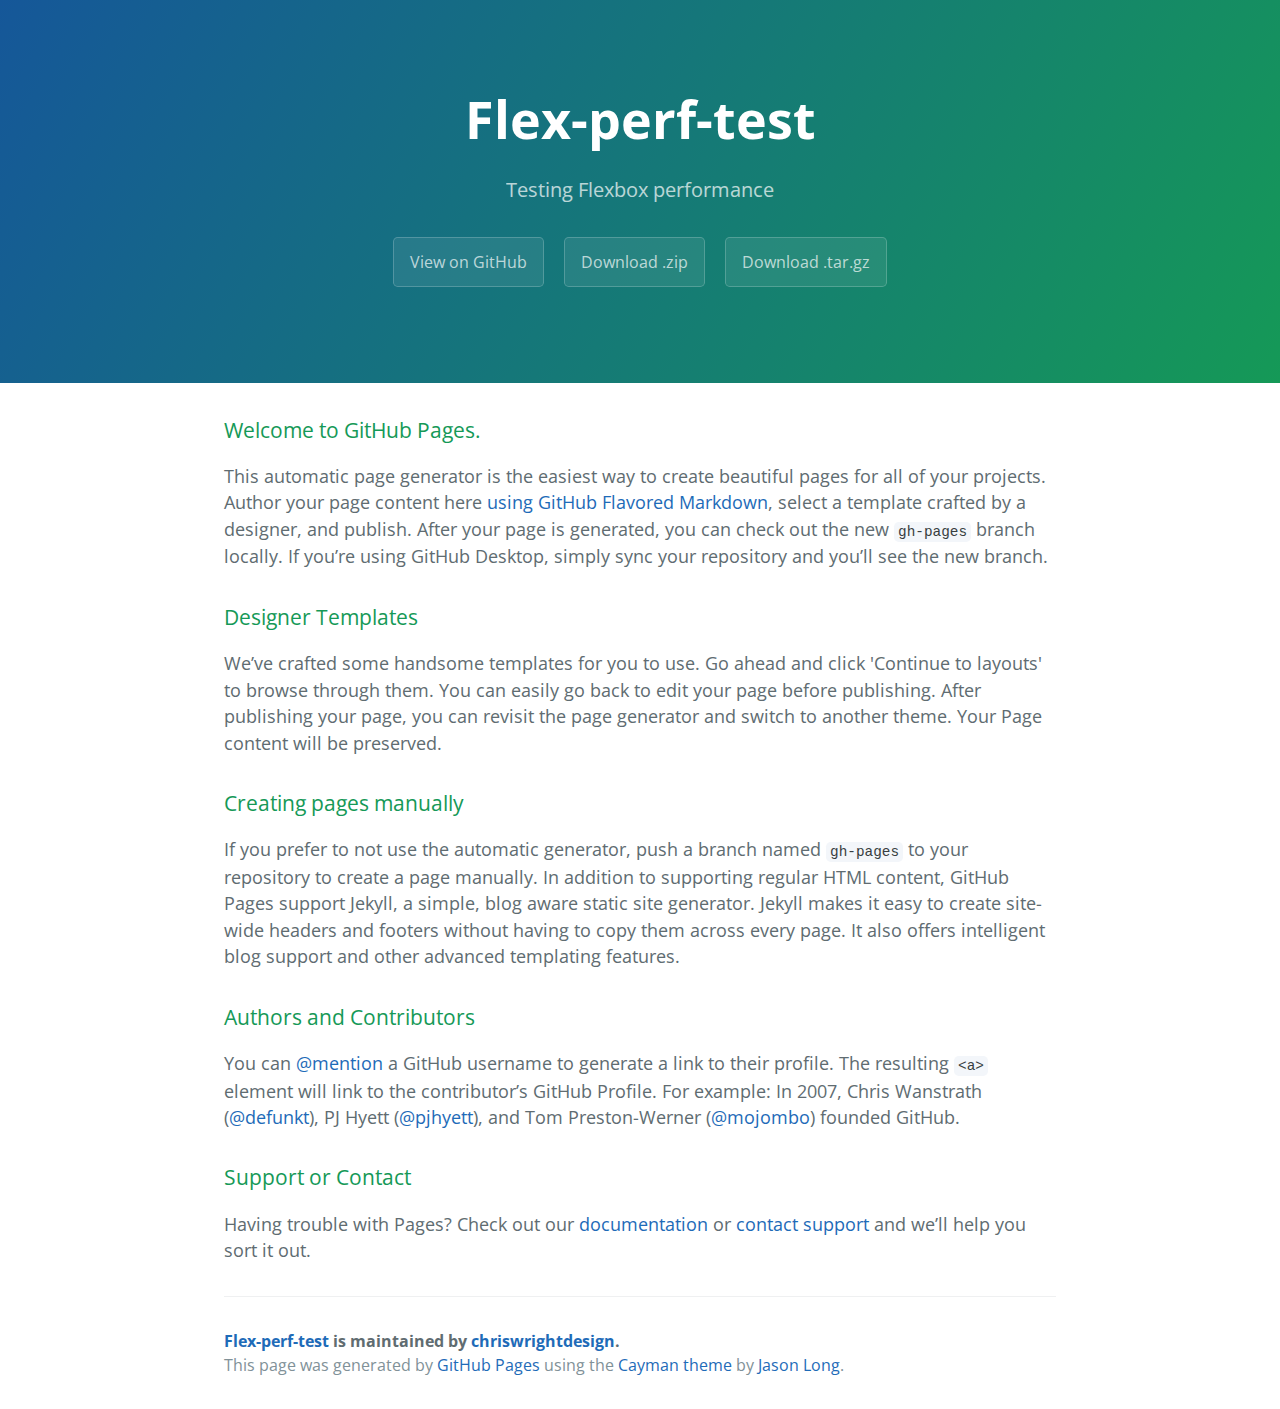
==== index.html @ 0414fbef "Create gh-pages branch via GitHub" ====
<!DOCTYPE html>
<html lang="en-us">
  <head>
    <meta charset="UTF-8">
    <title>Flex-perf-test by chriswrightdesign</title>
    <meta name="viewport" content="width=device-width, initial-scale=1">
    <link rel="stylesheet" type="text/css" href="stylesheets/normalize.css" media="screen">
    <link href='https://fonts.googleapis.com/css?family=Open+Sans:400,700' rel='stylesheet' type='text/css'>
    <link rel="stylesheet" type="text/css" href="stylesheets/stylesheet.css" media="screen">
    <link rel="stylesheet" type="text/css" href="stylesheets/github-light.css" media="screen">
  </head>
  <body>
    <section class="page-header">
      <h1 class="project-name">Flex-perf-test</h1>
      <h2 class="project-tagline">Testing Flexbox performance</h2>
      <a href="https://github.com/chriswrightdesign/flex-perf-test" class="btn">View on GitHub</a>
      <a href="https://github.com/chriswrightdesign/flex-perf-test/zipball/master" class="btn">Download .zip</a>
      <a href="https://github.com/chriswrightdesign/flex-perf-test/tarball/master" class="btn">Download .tar.gz</a>
    </section>

    <section class="main-content">
      <h3>
<a id="welcome-to-github-pages" class="anchor" href="#welcome-to-github-pages" aria-hidden="true"><span aria-hidden="true" class="octicon octicon-link"></span></a>Welcome to GitHub Pages.</h3>

<p>This automatic page generator is the easiest way to create beautiful pages for all of your projects. Author your page content here <a href="https://guides.github.com/features/mastering-markdown/">using GitHub Flavored Markdown</a>, select a template crafted by a designer, and publish. After your page is generated, you can check out the new <code>gh-pages</code> branch locally. If you’re using GitHub Desktop, simply sync your repository and you’ll see the new branch.</p>

<h3>
<a id="designer-templates" class="anchor" href="#designer-templates" aria-hidden="true"><span aria-hidden="true" class="octicon octicon-link"></span></a>Designer Templates</h3>

<p>We’ve crafted some handsome templates for you to use. Go ahead and click 'Continue to layouts' to browse through them. You can easily go back to edit your page before publishing. After publishing your page, you can revisit the page generator and switch to another theme. Your Page content will be preserved.</p>

<h3>
<a id="creating-pages-manually" class="anchor" href="#creating-pages-manually" aria-hidden="true"><span aria-hidden="true" class="octicon octicon-link"></span></a>Creating pages manually</h3>

<p>If you prefer to not use the automatic generator, push a branch named <code>gh-pages</code> to your repository to create a page manually. In addition to supporting regular HTML content, GitHub Pages support Jekyll, a simple, blog aware static site generator. Jekyll makes it easy to create site-wide headers and footers without having to copy them across every page. It also offers intelligent blog support and other advanced templating features.</p>

<h3>
<a id="authors-and-contributors" class="anchor" href="#authors-and-contributors" aria-hidden="true"><span aria-hidden="true" class="octicon octicon-link"></span></a>Authors and Contributors</h3>

<p>You can <a href="https://help.github.com/articles/basic-writing-and-formatting-syntax/#mentioning-users-and-teams" class="user-mention">@mention</a> a GitHub username to generate a link to their profile. The resulting <code>&lt;a&gt;</code> element will link to the contributor’s GitHub Profile. For example: In 2007, Chris Wanstrath (<a href="https://github.com/defunkt" class="user-mention">@defunkt</a>), PJ Hyett (<a href="https://github.com/pjhyett" class="user-mention">@pjhyett</a>), and Tom Preston-Werner (<a href="https://github.com/mojombo" class="user-mention">@mojombo</a>) founded GitHub.</p>

<h3>
<a id="support-or-contact" class="anchor" href="#support-or-contact" aria-hidden="true"><span aria-hidden="true" class="octicon octicon-link"></span></a>Support or Contact</h3>

<p>Having trouble with Pages? Check out our <a href="https://help.github.com/pages">documentation</a> or <a href="https://github.com/contact">contact support</a> and we’ll help you sort it out.</p>

      <footer class="site-footer">
        <span class="site-footer-owner"><a href="https://github.com/chriswrightdesign/flex-perf-test">Flex-perf-test</a> is maintained by <a href="https://github.com/chriswrightdesign">chriswrightdesign</a>.</span>

        <span class="site-footer-credits">This page was generated by <a href="https://pages.github.com">GitHub Pages</a> using the <a href="https://github.com/jasonlong/cayman-theme">Cayman theme</a> by <a href="https://twitter.com/jasonlong">Jason Long</a>.</span>
      </footer>

    </section>

  
  </body>
</html>
---- stylesheets/stylesheet.css ----
* {
  box-sizing: border-box; }

body {
  padding: 0;
  margin: 0;
  font-family: "Open Sans", "Helvetica Neue", Helvetica, Arial, sans-serif;
  font-size: 16px;
  line-height: 1.5;
  color: #606c71; }

a {
  color: #1e6bb8;
  text-decoration: none; }
  a:hover {
    text-decoration: underline; }

.btn {
  display: inline-block;
  margin-bottom: 1rem;
  color: rgba(255, 255, 255, 0.7);
  background-color: rgba(255, 255, 255, 0.08);
  border-color: rgba(255, 255, 255, 0.2);
  border-style: solid;
  border-width: 1px;
  border-radius: 0.3rem;
  transition: color 0.2s, background-color 0.2s, border-color 0.2s; }
  .btn + .btn {
    margin-left: 1rem; }

.btn:hover {
  color: rgba(255, 255, 255, 0.8);
  text-decoration: none;
  background-color: rgba(255, 255, 255, 0.2);
  border-color: rgba(255, 255, 255, 0.3); }

@media screen and (min-width: 64em) {
  .btn {
    padding: 0.75rem 1rem; } }

@media screen and (min-width: 42em) and (max-width: 64em) {
  .btn {
    padding: 0.6rem 0.9rem;
    font-size: 0.9rem; } }

@media screen and (max-width: 42em) {
  .btn {
    display: block;
    width: 100%;
    padding: 0.75rem;
    font-size: 0.9rem; }
    .btn + .btn {
      margin-top: 1rem;
      margin-left: 0; } }

.page-header {
  color: #fff;
  text-align: center;
  background-color: #159957;
  background-image: linear-gradient(120deg, #155799, #159957); }

@media screen and (min-width: 64em) {
  .page-header {
    padding: 5rem 6rem; } }

@media screen and (min-width: 42em) and (max-width: 64em) {
  .page-header {
    padding: 3rem 4rem; } }

@media screen and (max-width: 42em) {
  .page-header {
    padding: 2rem 1rem; } }

.project-name {
  margin-top: 0;
  margin-bottom: 0.1rem; }

@media screen and (min-width: 64em) {
  .project-name {
    font-size: 3.25rem; } }

@media screen and (min-width: 42em) and (max-width: 64em) {
  .project-name {
    font-size: 2.25rem; } }

@media screen and (max-width: 42em) {
  .project-name {
    font-size: 1.75rem; } }

.project-tagline {
  margin-bottom: 2rem;
  font-weight: normal;
  opacity: 0.7; }

@media screen and (min-width: 64em) {
  .project-tagline {
    font-size: 1.25rem; } }

@media screen and (min-width: 42em) and (max-width: 64em) {
  .project-tagline {
    font-size: 1.15rem; } }

@media screen and (max-width: 42em) {
  .project-tagline {
    font-size: 1rem; } }

.main-content :first-child {
  margin-top: 0; }
.main-content img {
  max-width: 100%; }
.main-content h1, .main-content h2, .main-content h3, .main-content h4, .main-content h5, .main-content h6 {
  margin-top: 2rem;
  margin-bottom: 1rem;
  font-weight: normal;
  color: #159957; }
.main-content p {
  margin-bottom: 1em; }
.main-content code {
  padding: 2px 4px;
  font-family: Consolas, "Liberation Mono", Menlo, Courier, monospace;
  font-size: 0.9rem;
  color: #383e41;
  background-color: #f3f6fa;
  border-radius: 0.3rem; }
.main-content pre {
  padding: 0.8rem;
  margin-top: 0;
  margin-bottom: 1rem;
  font: 1rem Consolas, "Liberation Mono", Menlo, Courier, monospace;
  color: #567482;
  word-wrap: normal;
  background-color: #f3f6fa;
  border: solid 1px #dce6f0;
  border-radius: 0.3rem; }
  .main-content pre > code {
    padding: 0;
    margin: 0;
    font-size: 0.9rem;
    color: #567482;
    word-break: normal;
    white-space: pre;
    background: transparent;
    border: 0; }
.main-content .highlight {
  margin-bottom: 1rem; }
  .main-content .highlight pre {
    margin-bottom: 0;
    word-break: normal; }
.main-content .highlight pre, .main-content pre {
  padding: 0.8rem;
  overflow: auto;
  font-size: 0.9rem;
  line-height: 1.45;
  border-radius: 0.3rem; }
.main-content pre code, .main-content pre tt {
  display: inline;
  max-width: initial;
  padding: 0;
  margin: 0;
  overflow: initial;
  line-height: inherit;
  word-wrap: normal;
  background-color: transparent;
  border: 0; }
  .main-content pre code:before, .main-content pre code:after, .main-content pre tt:before, .main-content pre tt:after {
    content: normal; }
.main-content ul, .main-content ol {
  margin-top: 0; }
.main-content blockquote {
  padding: 0 1rem;
  margin-left: 0;
  color: #819198;
  border-left: 0.3rem solid #dce6f0; }
  .main-content blockquote > :first-child {
    margin-top: 0; }
  .main-content blockquote > :last-child {
    margin-bottom: 0; }
.main-content table {
  display: block;
  width: 100%;
  overflow: auto;
  word-break: normal;
  word-break: keep-all; }
  .main-content table th {
    font-weight: bold; }
  .main-content table th, .main-content table td {
    padding: 0.5rem 1rem;
    border: 1px solid #e9ebec; }
.main-content dl {
  padding: 0; }
  .main-content dl dt {
    padding: 0;
    margin-top: 1rem;
    font-size: 1rem;
    font-weight: bold; }
  .main-content dl dd {
    padding: 0;
    margin-bottom: 1rem; }
.main-content hr {
  height: 2px;
  padding: 0;
  margin: 1rem 0;
  background-color: #eff0f1;
  border: 0; }

@media screen and (min-width: 64em) {
  .main-content {
    max-width: 64rem;
    padding: 2rem 6rem;
    margin: 0 auto;
    font-size: 1.1rem; } }

@media screen and (min-width: 42em) and (max-width: 64em) {
  .main-content {
    padding: 2rem 4rem;
    font-size: 1.1rem; } }

@media screen and (max-width: 42em) {
  .main-content {
    padding: 2rem 1rem;
    font-size: 1rem; } }

.site-footer {
  padding-top: 2rem;
  margin-top: 2rem;
  border-top: solid 1px #eff0f1; }

.site-footer-owner {
  display: block;
  font-weight: bold; }

.site-footer-credits {
  color: #819198; }

@media screen and (min-width: 64em) {
  .site-footer {
    font-size: 1rem; } }

@media screen and (min-width: 42em) and (max-width: 64em) {
  .site-footer {
    font-size: 1rem; } }

@media screen and (max-width: 42em) {
  .site-footer {
    font-size: 0.9rem; } }
---- stylesheets/github-light.css ----
/*
   Copyright 2014 GitHub Inc.

   Licensed under the Apache License, Version 2.0 (the "License");
   you may not use this file except in compliance with the License.
   You may obtain a copy of the License at

       http://www.apache.org/licenses/LICENSE-2.0

   Unless required by applicable law or agreed to in writing, software
   distributed under the License is distributed on an "AS IS" BASIS,
   WITHOUT WARRANTIES OR CONDITIONS OF ANY KIND, either express or implied.
   See the License for the specific language governing permissions and
   limitations under the License.

*/

.pl-c /* comment */ {
  color: #969896;
}

.pl-c1      /* constant, markup.raw, meta.diff.header, meta.module-reference, meta.property-name, support, support.constant, support.variable, variable.other.constant */,
.pl-s .pl-v /* string variable */ {
  color: #0086b3;
}

.pl-e  /* entity */,
.pl-en /* entity.name */ {
  color: #795da3;
}

.pl-s .pl-s1 /* string source */,
.pl-smi      /* storage.modifier.import, storage.modifier.package, storage.type.java, variable.other, variable.parameter.function */ {
  color: #333;
}

.pl-ent /* entity.name.tag */ {
  color: #63a35c;
}

.pl-k /* keyword, storage, storage.type */ {
  color: #a71d5d;
}

.pl-pds              /* punctuation.definition.string, string.regexp.character-class */,
.pl-s                /* string */,
.pl-s .pl-pse .pl-s1 /* string punctuation.section.embedded source */,
.pl-sr               /* string.regexp */,
.pl-sr .pl-cce       /* string.regexp constant.character.escape */,
.pl-sr .pl-sra       /* string.regexp string.regexp.arbitrary-repitition */,
.pl-sr .pl-sre       /* string.regexp source.ruby.embedded */ {
  color: #183691;
}

.pl-v /* variable */ {
  color: #ed6a43;
}

.pl-id /* invalid.deprecated */ {
  color: #b52a1d;
}

.pl-ii /* invalid.illegal */ {
  background-color: #b52a1d;
  color: #f8f8f8;
}

.pl-sr .pl-cce /* string.regexp constant.character.escape */ {
  color: #63a35c;
  font-weight: bold;
}

.pl-ml /* markup.list */ {
  color: #693a17;
}

.pl-mh        /* markup.heading */,
.pl-mh .pl-en /* markup.heading entity.name */,
.pl-ms        /* meta.separator */ {
  color: #1d3e81;
  font-weight: bold;
}

.pl-mq /* markup.quote */ {
  color: #008080;
}

.pl-mi /* markup.italic */ {
  color: #333;
  font-style: italic;
}

.pl-mb /* markup.bold */ {
  color: #333;
  font-weight: bold;
}

.pl-md /* markup.deleted, meta.diff.header.from-file */ {
  background-color: #ffecec;
  color: #bd2c00;
}

.pl-mi1 /* markup.inserted, meta.diff.header.to-file */ {
  background-color: #eaffea;
  color: #55a532;
}

.pl-mdr /* meta.diff.range */ {
  color: #795da3;
  font-weight: bold;
}

.pl-mo /* meta.output */ {
  color: #1d3e81;
}
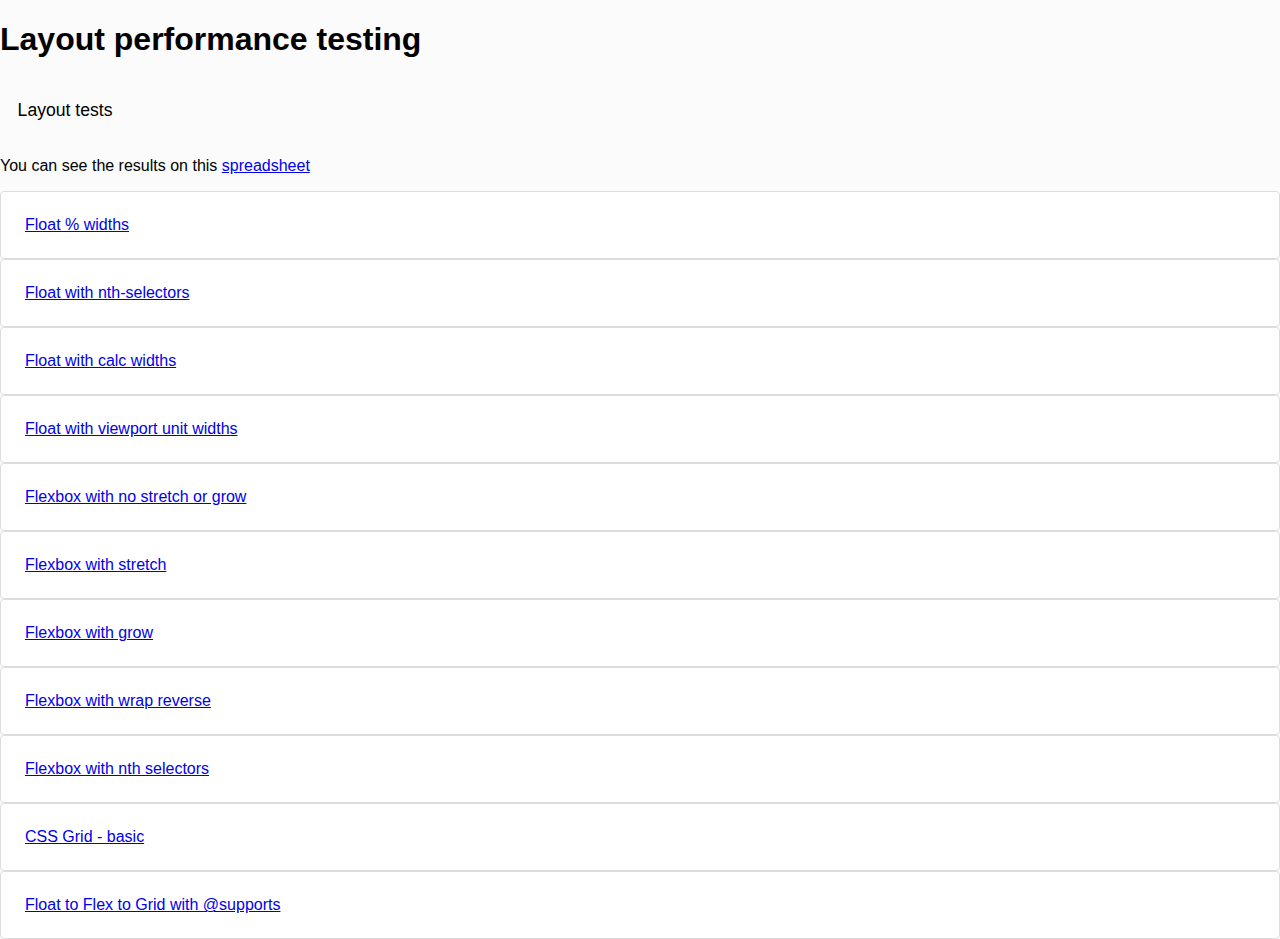
==== commit 9655d64f: "Fix title" ====
--- a/index.html
+++ b/index.html
@@ -2,56 +2,80 @@
 <html lang="en-us">
   <head>
     <meta charset="UTF-8">
-    <title>Flex-perf-test by chriswrightdesign</title>
+    <title>Layout performance testing</title>
     <meta name="viewport" content="width=device-width, initial-scale=1">
-    <link rel="stylesheet" type="text/css" href="stylesheets/normalize.css" media="screen">
-    <link href='https://fonts.googleapis.com/css?family=Open+Sans:400,700' rel='stylesheet' type='text/css'>
-    <link rel="stylesheet" type="text/css" href="stylesheets/stylesheet.css" media="screen">
-    <link rel="stylesheet" type="text/css" href="stylesheets/github-light.css" media="screen">
+    <link rel="stylesheet" href="style/main.css" />
   </head>
   <body>
-    <section class="page-header">
-      <h1 class="project-name">Flex-perf-test</h1>
-      <h2 class="project-tagline">Testing Flexbox performance</h2>
-      <a href="https://github.com/chriswrightdesign/flex-perf-test" class="btn">View on GitHub</a>
-      <a href="https://github.com/chriswrightdesign/flex-perf-test/zipball/master" class="btn">Download .zip</a>
-      <a href="https://github.com/chriswrightdesign/flex-perf-test/tarball/master" class="btn">Download .tar.gz</a>
-    </section>
-
-    <section class="main-content">
-      <h3>
-<a id="welcome-to-github-pages" class="anchor" href="#welcome-to-github-pages" aria-hidden="true"><span aria-hidden="true" class="octicon octicon-link"></span></a>Welcome to GitHub Pages.</h3>
-
-<p>This automatic page generator is the easiest way to create beautiful pages for all of your projects. Author your page content here <a href="https://guides.github.com/features/mastering-markdown/">using GitHub Flavored Markdown</a>, select a template crafted by a designer, and publish. After your page is generated, you can check out the new <code>gh-pages</code> branch locally. If you’re using GitHub Desktop, simply sync your repository and you’ll see the new branch.</p>
-
-<h3>
-<a id="designer-templates" class="anchor" href="#designer-templates" aria-hidden="true"><span aria-hidden="true" class="octicon octicon-link"></span></a>Designer Templates</h3>
-
-<p>We’ve crafted some handsome templates for you to use. Go ahead and click 'Continue to layouts' to browse through them. You can easily go back to edit your page before publishing. After publishing your page, you can revisit the page generator and switch to another theme. Your Page content will be preserved.</p>
-
-<h3>
-<a id="creating-pages-manually" class="anchor" href="#creating-pages-manually" aria-hidden="true"><span aria-hidden="true" class="octicon octicon-link"></span></a>Creating pages manually</h3>
-
-<p>If you prefer to not use the automatic generator, push a branch named <code>gh-pages</code> to your repository to create a page manually. In addition to supporting regular HTML content, GitHub Pages support Jekyll, a simple, blog aware static site generator. Jekyll makes it easy to create site-wide headers and footers without having to copy them across every page. It also offers intelligent blog support and other advanced templating features.</p>
-
-<h3>
-<a id="authors-and-contributors" class="anchor" href="#authors-and-contributors" aria-hidden="true"><span aria-hidden="true" class="octicon octicon-link"></span></a>Authors and Contributors</h3>
-
-<p>You can <a href="https://help.github.com/articles/basic-writing-and-formatting-syntax/#mentioning-users-and-teams" class="user-mention">@mention</a> a GitHub username to generate a link to their profile. The resulting <code>&lt;a&gt;</code> element will link to the contributor’s GitHub Profile. For example: In 2007, Chris Wanstrath (<a href="https://github.com/defunkt" class="user-mention">@defunkt</a>), PJ Hyett (<a href="https://github.com/pjhyett" class="user-mention">@pjhyett</a>), and Tom Preston-Werner (<a href="https://github.com/mojombo" class="user-mention">@mojombo</a>) founded GitHub.</p>
-
-<h3>
-<a id="support-or-contact" class="anchor" href="#support-or-contact" aria-hidden="true"><span aria-hidden="true" class="octicon octicon-link"></span></a>Support or Contact</h3>
-
-<p>Having trouble with Pages? Check out our <a href="https://help.github.com/pages">documentation</a> or <a href="https://github.com/contact">contact support</a> and we’ll help you sort it out.</p>
-
-      <footer class="site-footer">
-        <span class="site-footer-owner"><a href="https://github.com/chriswrightdesign/flex-perf-test">Flex-perf-test</a> is maintained by <a href="https://github.com/chriswrightdesign">chriswrightdesign</a>.</span>
-
-        <span class="site-footer-credits">This page was generated by <a href="https://pages.github.com">GitHub Pages</a> using the <a href="https://github.com/jasonlong/cayman-theme">Cayman theme</a> by <a href="https://twitter.com/jasonlong">Jason Long</a>.</span>
-      </footer>
-
-    </section>
-
-  
+    <header class="banner">
+      <h1 class="main-heading">
+        Layout performance testing
+      </h1>
+    </header>
+    <main class="container">
+      <div class="contain-center">
+        <h2 class="heading heading--primary">Layout tests</h2>
+        <p class="expanation">
+          You can see the results on this <a href="You can see the results at: https://docs.google.com/spreadsheets/d/1XSGZktvFqhqJpqyGIB0pUmF-zUHN2unpmVVOVcphLWQ/edit?usp=sharing">spreadsheet</a>
+        </p>
+        <ul class="test-list">
+          <li class="test-list__item">
+            <div class="card">
+              <a class="test-list__link" href="test-float.html">Float % widths</a>
+            </div>
+          </li>
+          <li class="test-list__item">
+            <div class="card">
+              <a class="test-list__link" href="test-float-nth-selector.html">Float with nth-selectors</a>
+            </div>
+          </li>
+          <li class="test-list__item">
+          <div class="card">
+            <a class="test-list__link" href="test-float-calc.html">Float with calc widths</a>
+          </div>
+          </li>
+          <li class="test-list__item">
+          <div class="card">
+            <a class="test-list__link" href="test-float-viewport.html">Float with viewport unit widths</a>
+            </div>
+          </li>
+          <li class="test-list__item">
+          <div class="card">
+            <a class="test-list__link" href="test-flex.html">Flexbox with no stretch or grow</a>
+          </div>
+          </li>
+          <li class="test-list__item">
+          <div class="card">
+            <a class="test-list__link" href="test-flex-stretch.html">Flexbox with stretch</a>
+          </div>
+          </li>
+          <li class="test-list__item">
+          <div class="card">
+            <a class="test-list__link" href="test-flex-grow.html">Flexbox with grow</a>
+            </div>
+          </li>
+          <li class="test-list__item">
+          <div class="card">
+            <a class="test-list__link" href="test-flex-wrap-reverse.html">Flexbox with wrap reverse</a>
+            </div>
+          </li>
+          <li class="test-list__item">
+            <div class="card">
+              <a class="test-list__link" href="test-flex-nth-selectors.html">Flexbox with nth selectors</a>
+            </div>
+          </li>
+          <li class="test-list__item">
+            <div class="card">
+              <a class="test-list__link" href="test-grid.html">CSS Grid - basic</a>
+            </div>
+          </li>
+          <li class="test-list__item">
+            <div class="card">
+              <a class="test-list__link" href="test-grid-progressive.html">Float to Flex to Grid with @supports</a>
+            </div>
+          </li>
+        </ul>
+        </div>
+    </main>
   </body>
 </html>
--- a/style/main.css
+++ b/style/main.css
@@ -0,0 +1,327 @@
+* {
+  box-sizing: border-box;
+}
+
+body {
+    background: #fbfbfb;
+    font-family: "Helvetica Neue", Arial, Helvetica, sans-serif;
+    font-size: 100%;
+    margin: 0;
+}
+ul {
+    padding: 0;
+    margin: 0;
+}
+li {
+    list-style: none;
+}
+
+article,
+aside,
+details,
+figcaption,
+figure,
+footer,
+header,
+hgroup,
+main,
+menu,
+nav,
+section,
+summary {
+  display: block;
+}
+
+button {
+    background: none;
+    border: none;
+}
+
+.container {}
+
+.heading {
+    font-weight: 400;
+}
+
+.heading--primary {
+    line-height: 1.5;
+    padding: 1em;
+    margin: 0;
+    font-size: 1.1em;
+}
+
+.header {
+    background-color: #fff;
+    border-bottom: 1px solid #e7e7e7;
+    margin-bottom: 40px;
+    text-align: center;
+}
+
+.test-list {}
+.test-list__item {}
+
+.controls {
+    position: fixed;
+    left: 1em;
+}
+
+.button {
+    background: aquamarine;
+    border-radius: 4px;
+    font-size: 0.85em;
+    padding: 1em 1.5em;
+    margin-bottom: 1em;
+}
+
+
+.card {
+    background: #fff;
+    border-radius: 4px;
+    border: 1px solid #ddd;
+    color: #484e5c;
+    padding: 1.5em;
+    width: 100%;
+}
+
+.card__image {
+
+}
+
+.image {
+    background: #666;
+    height: 100px;
+    width: 100%;
+}
+
+.card__content {
+
+}
+
+.card__heading {
+    font-size: 1.5em;
+}
+
+.card__text {
+    font-size: 1em;
+}
+
+.card__button {
+    background-color: #333;
+    border-radius: 3px;
+    color: #fff;
+    font-size: 1em;
+    padding: 1em;
+}
+
+
+/**
+ * Test cases
+ * test stage will change and grid/grid items will change
+ */
+
+.test-stage {
+    margin: 0 auto;
+    max-width: 1000px;
+}
+
+.test-stage.is-reduced {
+    max-width: 800px;
+}
+
+/**
+ * 1. Floated grid
+ */
+
+.test-stage--float .grid {
+    margin-left: -1em;
+}
+
+.test-stage--float .grid__item {
+    float: left;
+    margin-bottom: 1em;
+    padding-left: 1em;
+    width: 25%;
+}
+
+.test-stage--float .grid__item:nth-child(4n+1){
+    clear: left;
+}
+
+/**
+ * 2. Floated grid with nth-selectors
+ */
+
+.test-stage--float-nth-selector .grid {
+    margin-left: -1em;
+}
+
+.test-stage--float-nth-selector .grid__item {
+    float: left;
+    margin-bottom: 1em;
+    padding-left: 1em;
+    width: 25%;
+}
+
+.test-stage--float-nth-selector .grid__item:nth-child(n+6){
+    width: 50%;
+}
+
+.test-stage--float-nth-selector .grid__item:nth-child(4n+1){
+    clear: left;
+}
+
+/**
+ * 3. Floated grid with calc
+ */
+
+.test-stage--float-calc .grid {
+    margin-left: -1em;
+}
+
+.test-stage--float-calc .grid__item {
+    float: left;
+    margin-bottom: 1em;
+    padding-left: 1em;
+    width: calc(10vw + 200px);
+}
+
+.test-stage--float-calc .grid__item:nth-child(4n+1){
+    clear: left;
+}
+
+/**
+ * 4. Floated grid with viewport
+ */
+
+.test-stage--float-viewport .grid {
+    margin-left: -1em;
+}
+
+.test-stage--float-viewport .grid__item {
+    float: left;
+    margin-bottom: 1em;
+    padding-left: 1em;
+    width: 16vw;
+}
+
+.test-stage--float-viewport .grid__item:nth-child(4n+1){
+    clear: left;
+}
+
+/**
+ * 5. Flexbox, no stretch
+ */
+
+.test-stage--flex .grid {
+    align-items: flex-start;
+    display: flex;
+    flex-wrap: wrap;
+    margin-left: -1em;
+}
+
+.test-stage--flex .grid__item {
+    flex: 0 0 auto;
+    margin-bottom: 1em;
+    padding-left: 1em;
+    width: 25%;
+}
+
+/**
+ * 6. Stretch
+ */
+
+.test-stage--flex-stretch .grid {
+    display: flex;
+    flex-wrap: wrap;
+    margin-left: -1em;
+}
+
+.test-stage--flex-stretch .grid__item {
+    display: flex;
+    flex: 0 0 auto;
+    margin-bottom: 1em;
+    padding-left: 1em;
+    width: 25%;
+}
+
+/**
+ * 7. Container queries
+ */
+
+.test-stage--flex-container-queries .grid {
+    display: flex;
+    flex-wrap: wrap;
+    margin-left: -1em;
+}
+
+.test-stage--flex-container-queries .grid__item {
+    display: flex;
+    flex: 0 0 auto;
+    margin-bottom: 1em;
+    padding-left: 1em;
+    width: 25%;
+}
+
+.test-stage--flex-container-queries .grid__item:nth-last-child(2):nth-child(4n) {
+    min-width: 33%;
+}
+
+/**
+ * 8. Flexbox, grow
+ */
+
+.test-stage--flex-grow .grid {
+    align-items: flex-start;
+    display: flex;
+    flex-wrap: wrap;
+    margin-left: -1em;
+}
+
+.test-stage--flex-grow .grid__item {
+    display: flex;
+    flex: 1 0 auto;
+    margin-bottom: 1em;
+    margin-left: 1em;
+    width: 25%;
+}
+
+/**
+ * 9. Flexbox, Reverse wrap
+ */
+
+.test-stage--flex-wrap-reverse .grid {
+    display: flex;
+    flex-wrap: wrap-reverse;
+    margin-left: -1em;
+}
+
+.test-stage--flex-wrap-reverse .grid__item {
+    margin-left: 1em;
+    margin-bottom: 1em;
+    display: flex;
+    flex: 0 0 auto;
+    width: 25%;
+}
+
+/**
+ * 10. position
+ */
+
+.test-stage--flex-position .grid {
+    align-content: center;
+    align-items: center;
+    justify-content: flex-end;
+    display: flex;
+    flex-wrap: wrap-reverse;
+    margin-left: -1em;
+}
+
+.test-stage--flex-position .grid__item {
+margin-left: 1em;
+    margin-bottom: 1em;
+    display: flex;
+    flex: 0 0 auto;
+    width: 25%;
+}
+}
+
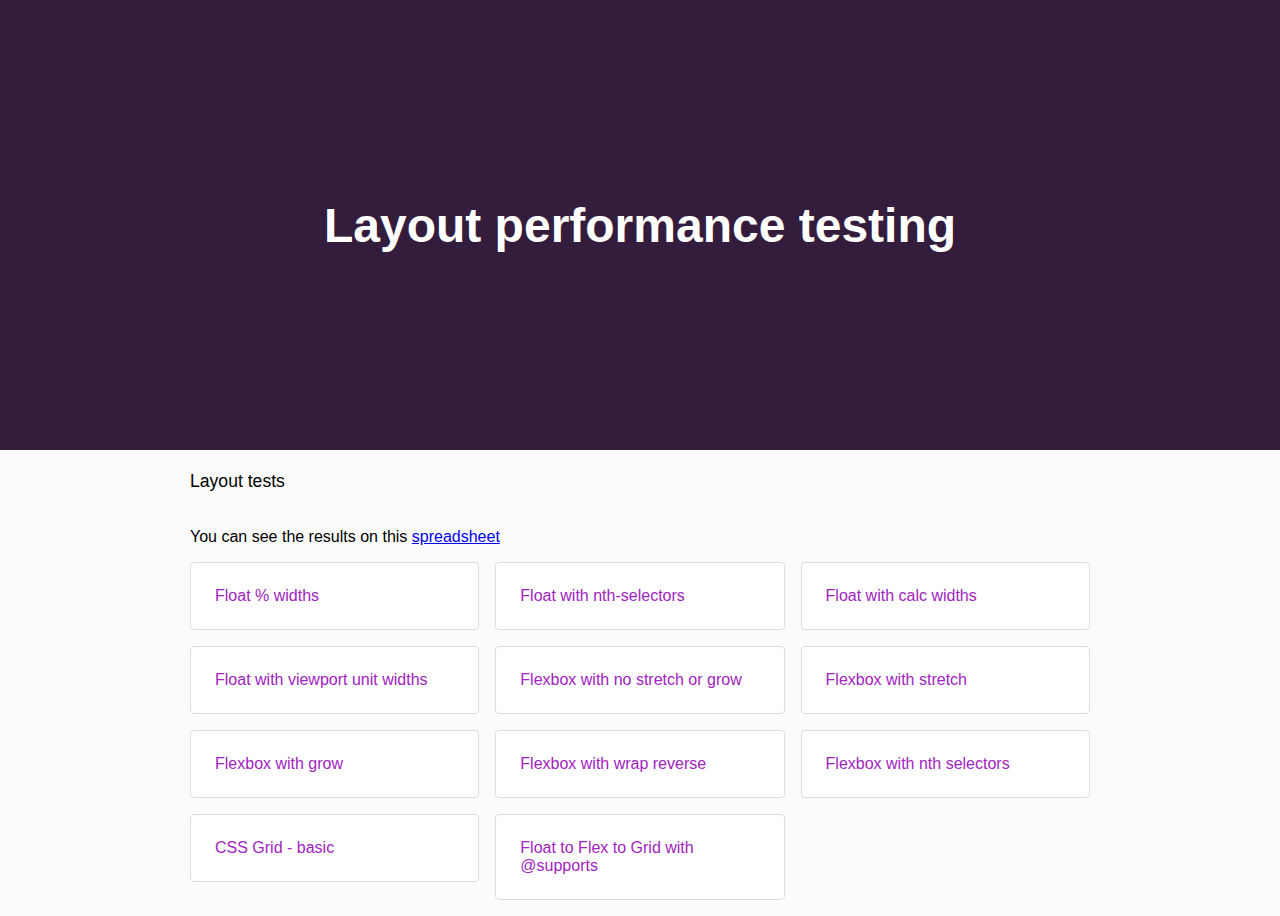
==== commit c8ba8e39: "Fix heading style" ====
--- a/index.html
+++ b/index.html
@@ -14,7 +14,7 @@
     </header>
     <main class="container">
       <div class="contain-center">
-        <h2 class="heading heading--primary">Layout tests</h2>
+        <h2 class="heading heading--secondary">Layout tests</h2>
         <p class="expanation">
           You can see the results on this <a href="You can see the results at: https://docs.google.com/spreadsheets/d/1XSGZktvFqhqJpqyGIB0pUmF-zUHN2unpmVVOVcphLWQ/edit?usp=sharing">spreadsheet</a>
         </p>
--- a/style/main.css
+++ b/style/main.css
@@ -31,6 +31,10 @@
 summary {
   display: block;
 }
+h1, h2, h3, h4, h5, h6 {
+    margin: 0;
+    padding: 0;
+}
 
 button {
     background: none;
@@ -38,6 +42,25 @@
 }
 
 .container {}
+.contain-center {
+    max-width:900px;
+    margin: 0 auto;
+}
+.banner {
+    background-color: #331C3C;
+    color: #fff;
+    display: flex;
+    align-items: center;
+    justify-content: center;
+    min-height: 50vh;
+    width: 100%;
+
+}
+
+.main-heading {
+    font-size: 3em;
+    text-align: center;
+}
 
 .heading {
     font-weight: 400;
@@ -50,6 +73,12 @@
     font-size: 1.1em;
 }
 
+.heading--secondary {
+    padding: 1em 0;
+    line-height: 1.5;
+    font-size: 1.1em;
+}
+
 .header {
     background-color: #fff;
     border-bottom: 1px solid #e7e7e7;
@@ -57,8 +86,27 @@
     text-align: center;
 }
 
-.test-list {}
-.test-list__item {}
+.test-list {
+    display: flex;
+    flex-wrap: wrap;
+    margin-left: -1em;
+}
+.test-list .card {
+    display: flex;
+    flex-direction: column;
+    margin-bottom: 1em;
+}
+
+.test-list__item {
+    flex: 0 0 auto;
+    width: 33.33%;
+    padding-left: 1em;
+}
+
+.test-list__link {
+    color: rgb(161, 36, 192);
+    text-decoration: none;
+}
 
 .controls {
     position: fixed;
@@ -66,11 +114,26 @@
 }
 
 .button {
-    background: aquamarine;
+    background: #331C3C;
+    color: #fff;
     border-radius: 4px;
+    cursor: pointer;
     font-size: 0.85em;
     padding: 1em 1.5em;
     margin-bottom: 1em;
+}
+
+.button:hover {
+    background: #6D3D80;
+}
+
+.button:focus {
+    background: #6D3D80;
+    outline: 1px solid #914FAB;
+}
+
+.button:active {
+    transform: translateY(1px);
 }
 
 
@@ -248,21 +311,21 @@
  * 7. Container queries
  */
 
-.test-stage--flex-container-queries .grid {
+.test-stage--flex-nth .grid {
     display: flex;
     flex-wrap: wrap;
     margin-left: -1em;
 }
 
-.test-stage--flex-container-queries .grid__item {
-    display: flex;
-    flex: 0 0 auto;
-    margin-bottom: 1em;
-    padding-left: 1em;
-    width: 25%;
-}
-
-.test-stage--flex-container-queries .grid__item:nth-last-child(2):nth-child(4n) {
+.test-stage--flex-nth .grid__item {
+    display: flex;
+    flex: 0 0 auto;
+    margin-bottom: 1em;
+    padding-left: 1em;
+    width: 25%;
+}
+
+.test-stage--flex-nth .grid__item:nth-last-child(2):nth-child(4n) {
     min-width: 33%;
 }
 
@@ -317,11 +380,81 @@
 }
 
 .test-stage--flex-position .grid__item {
-margin-left: 1em;
-    margin-bottom: 1em;
-    display: flex;
-    flex: 0 0 auto;
-    width: 25%;
-}
-}
-
+    margin-left: 1em;
+    margin-bottom: 1em;
+    display: flex;
+    flex: 0 0 auto;
+    width: 25%;
+}
+
+/**
+ * 11. Grid
+ */
+
+.test-stage--grid .grid {
+    display: grid;
+    grid-template-columns: repeat(4, 25%);
+    margin-left: -1em;
+}
+.test-stage--grid .grid__item {
+    padding-left: 1em;
+    margin-bottom: 1em;
+    display: flex;
+}
+
+/**
+ * 12. Progressive layout
+ */
+
+.test-stage--progressive-grid .grid {
+    margin-left: -1em;
+}
+
+.test-stage--progressive-grid .grid__item {
+    float: left;
+    padding-left: 1em;
+    margin-bottom: 1em;
+    width: 25%;
+}
+
+.test-stage--progressive-grid .grid__item:nth-child(4n+1){
+    clear: left;
+}
+
+@supports (display: flex) {
+    .test-stage--progressive-grid .grid {
+        display: flex;
+        flex-wrap: wrap;
+    }
+
+    .test-stage--progressive-grid .card {
+        display: flex;
+        flex-direction: column;
+    }
+
+    .test-stage--progressive-grid .card__content {
+        display: inherit;
+        flex-direction: inherit;
+        flex: 1 0 auto;
+    }
+
+    .test-stage--progressive-grid .card__button {
+        margin-top: auto;
+    }
+
+    .test-stage--progressive-grid .grid__item {
+         display: flex;
+         flex: 0 0 auto;
+    }
+}
+
+@supports (display: grid) {
+    .test-stage--progressive-grid .grid {
+        display: grid;
+        grid-template-columns: repeat(4, 25%);
+    }
+
+    .test-stage--progressive-grid .grid__item {
+        width: auto;
+    }
+}